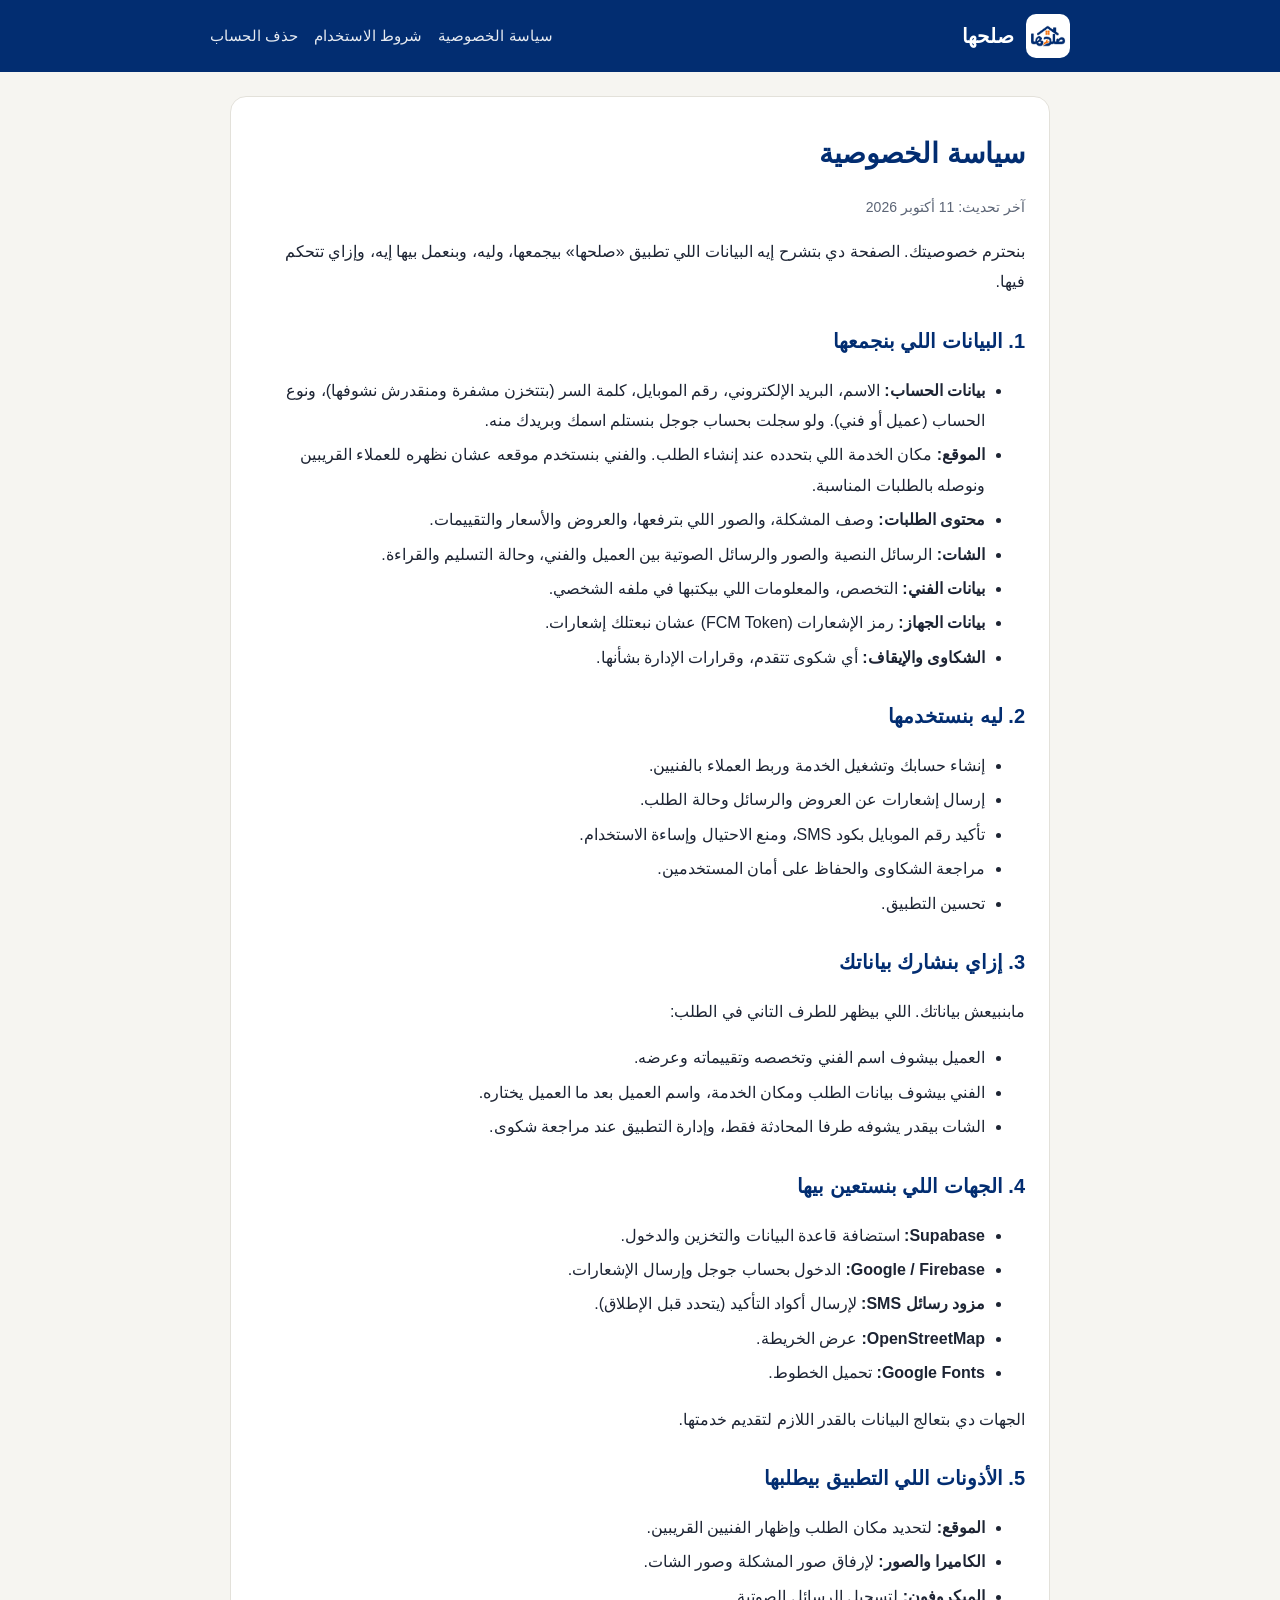
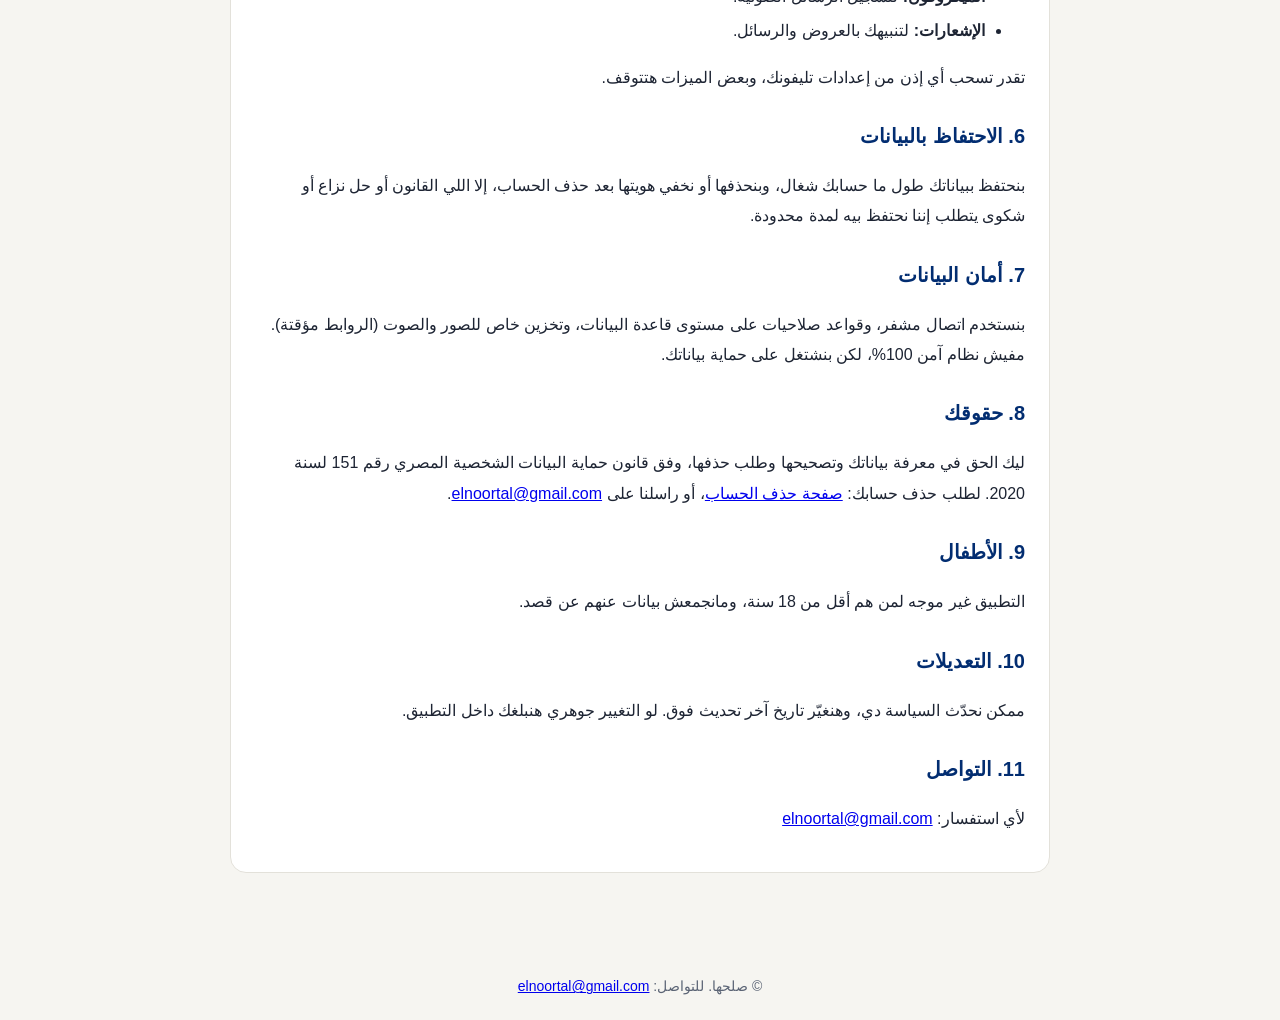
==== privacy.html @ 38f49c12 "site: privacy, terms, delete account" ====
<!doctype html>
<html lang="ar" dir="rtl">
<head>
<meta charset="utf-8">
<meta name="viewport" content="width=device-width,initial-scale=1">
<title>سياسة الخصوصية - صلحها</title>
<link rel="icon" href="logo.png">
<link rel="stylesheet" href="style.css">
</head>
<body>
<header><div class="in"><img src="logo.png" alt="صلحها"><a href="index.html">صلحها</a>
<nav><a href="privacy.html">سياسة الخصوصية</a><a href="terms.html">شروط الاستخدام</a><a href="delete-account.html">حذف الحساب</a></nav></div></header>
<main>
<div class="card">
<h1>سياسة الخصوصية</h1>
<p class="muted">آخر تحديث: 11 أكتوبر 2026</p>
<p>بنحترم خصوصيتك. الصفحة دي بتشرح إيه البيانات اللي تطبيق «صلحها» بيجمعها، وليه، وبنعمل بيها إيه، وإزاي تتحكم فيها.</p>

<h2>1. البيانات اللي بنجمعها</h2>
<ul>
<li><b>بيانات الحساب:</b> الاسم، البريد الإلكتروني، رقم الموبايل، كلمة السر (بتتخزن مشفرة ومنقدرش نشوفها)، ونوع الحساب (عميل أو فني). ولو سجلت بحساب جوجل بنستلم اسمك وبريدك منه.</li>
<li><b>الموقع:</b> مكان الخدمة اللي بتحدده عند إنشاء الطلب. والفني بنستخدم موقعه عشان نظهره للعملاء القريبين ونوصله بالطلبات المناسبة.</li>
<li><b>محتوى الطلبات:</b> وصف المشكلة، والصور اللي بترفعها، والعروض والأسعار والتقييمات.</li>
<li><b>الشات:</b> الرسائل النصية والصور والرسائل الصوتية بين العميل والفني، وحالة التسليم والقراءة.</li>
<li><b>بيانات الفني:</b> التخصص، والمعلومات اللي بيكتبها في ملفه الشخصي.</li>
<li><b>بيانات الجهاز:</b> رمز الإشعارات (FCM Token) عشان نبعتلك إشعارات.</li>
<li><b>الشكاوى والإيقاف:</b> أي شكوى تتقدم، وقرارات الإدارة بشأنها.</li>
</ul>

<h2>2. ليه بنستخدمها</h2>
<ul>
<li>إنشاء حسابك وتشغيل الخدمة وربط العملاء بالفنيين.</li>
<li>إرسال إشعارات عن العروض والرسائل وحالة الطلب.</li>
<li>تأكيد رقم الموبايل بكود SMS، ومنع الاحتيال وإساءة الاستخدام.</li>
<li>مراجعة الشكاوى والحفاظ على أمان المستخدمين.</li>
<li>تحسين التطبيق.</li>
</ul>

<h2>3. إزاي بنشارك بياناتك</h2>
<p>مابنبيعش بياناتك. اللي بيظهر للطرف التاني في الطلب:</p>
<ul>
<li>العميل بيشوف اسم الفني وتخصصه وتقييماته وعرضه.</li>
<li>الفني بيشوف بيانات الطلب ومكان الخدمة، واسم العميل بعد ما العميل يختاره.</li>
<li>الشات بيقدر يشوفه طرفا المحادثة فقط، وإدارة التطبيق عند مراجعة شكوى.</li>
</ul>

<h2>4. الجهات اللي بنستعين بيها</h2>
<ul>
<li><b>Supabase:</b> استضافة قاعدة البيانات والتخزين والدخول.</li>
<li><b>Google / Firebase:</b> الدخول بحساب جوجل وإرسال الإشعارات.</li>
<li><b>مزود رسائل SMS:</b> لإرسال أكواد التأكيد (يتحدد قبل الإطلاق).</li>
<li><b>OpenStreetMap:</b> عرض الخريطة.</li>
<li><b>Google Fonts:</b> تحميل الخطوط.</li>
</ul>
<p>الجهات دي بتعالج البيانات بالقدر اللازم لتقديم خدمتها.</p>

<h2>5. الأذونات اللي التطبيق بيطلبها</h2>
<ul>
<li><b>الموقع:</b> لتحديد مكان الطلب وإظهار الفنيين القريبين.</li>
<li><b>الكاميرا والصور:</b> لإرفاق صور المشكلة وصور الشات.</li>
<li><b>الميكروفون:</b> لتسجيل الرسائل الصوتية.</li>
<li><b>الإشعارات:</b> لتنبيهك بالعروض والرسائل.</li>
</ul>
<p>تقدر تسحب أي إذن من إعدادات تليفونك، وبعض الميزات هتتوقف.</p>

<h2>6. الاحتفاظ بالبيانات</h2>
<p>بنحتفظ ببياناتك طول ما حسابك شغال، وبنحذفها أو نخفي هويتها بعد حذف الحساب، إلا اللي القانون أو حل نزاع أو شكوى يتطلب إننا نحتفظ بيه لمدة محدودة.</p>

<h2>7. أمان البيانات</h2>
<p>بنستخدم اتصال مشفر، وقواعد صلاحيات على مستوى قاعدة البيانات، وتخزين خاص للصور والصوت (الروابط مؤقتة). مفيش نظام آمن 100%، لكن بنشتغل على حماية بياناتك.</p>

<h2>8. حقوقك</h2>
<p>ليك الحق في معرفة بياناتك وتصحيحها وطلب حذفها، وفق قانون حماية البيانات الشخصية المصري رقم 151 لسنة 2020. لطلب حذف حسابك: <a href="delete-account.html">صفحة حذف الحساب</a>، أو راسلنا على <a href="mailto:elnoortal@gmail.com">elnoortal@gmail.com</a>.</p>

<h2>9. الأطفال</h2>
<p>التطبيق غير موجه لمن هم أقل من 18 سنة، ومانجمعش بيانات عنهم عن قصد.</p>

<h2>10. التعديلات</h2>
<p>ممكن نحدّث السياسة دي، وهنغيّر تاريخ آخر تحديث فوق. لو التغيير جوهري هنبلغك داخل التطبيق.</p>

<h2>11. التواصل</h2>
<p>لأي استفسار: <a href="mailto:elnoortal@gmail.com">elnoortal@gmail.com</a></p>
</div>
</main>
<footer>© صلحها. للتواصل: <a href="mailto:elnoortal@gmail.com">elnoortal@gmail.com</a></footer>
</body>
</html>
---- style.css ----
*{box-sizing:border-box}
body{margin:0;font-family:"Segoe UI",Tahoma,Arial,sans-serif;background:#f6f5f1;color:#1d2433;line-height:1.9}
header{background:#022d71;color:#fff;padding:14px 20px}
header .in{max-width:860px;margin:auto;display:flex;align-items:center;gap:12px;flex-wrap:wrap}
header img{width:44px;height:44px;border-radius:10px;background:#fff}
header a{color:#fff;text-decoration:none;font-weight:700;font-size:20px}
nav{margin-inline-start:auto;display:flex;gap:16px;font-size:15px}
nav a{font-weight:400;font-size:15px;opacity:.9}
main{max-width:860px;margin:24px auto;padding:0 20px 40px}
.card{background:#fff;border:1px solid #e3e1da;border-radius:16px;padding:22px 24px;margin-bottom:16px}
h1{color:#022d71;font-size:28px;margin:8px 0 4px}
h2{color:#022d71;font-size:20px;margin:24px 0 6px}
p,li{font-size:16px}
li{margin:4px 0}
.muted{color:#5b6475;font-size:14px}
.btn{display:inline-block;background:#fc6d07;color:#fff;padding:10px 20px;border-radius:12px;text-decoration:none;font-weight:700}
.note{background:#fff4e8;border:1px solid #fcd5ae;border-radius:12px;padding:12px 16px;font-size:15px}
footer{text-align:center;color:#5b6475;font-size:14px;padding:20px}
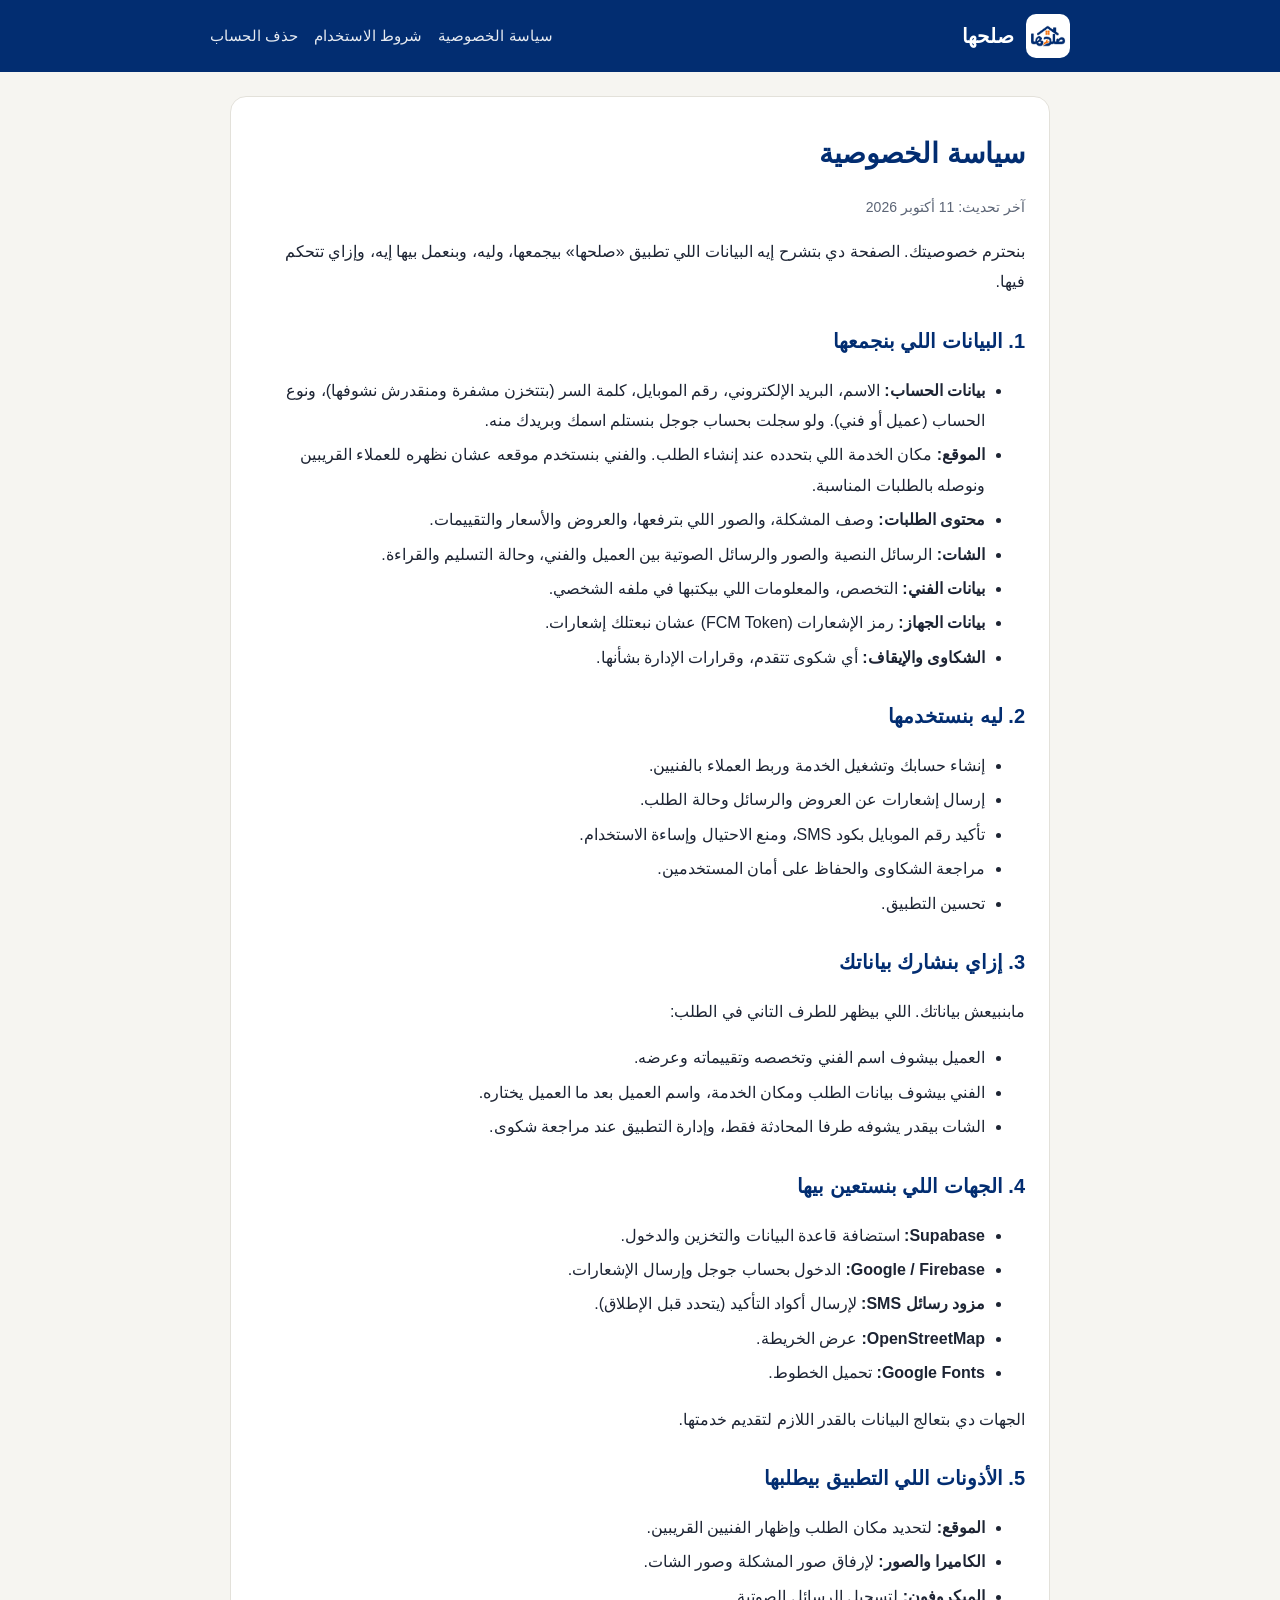
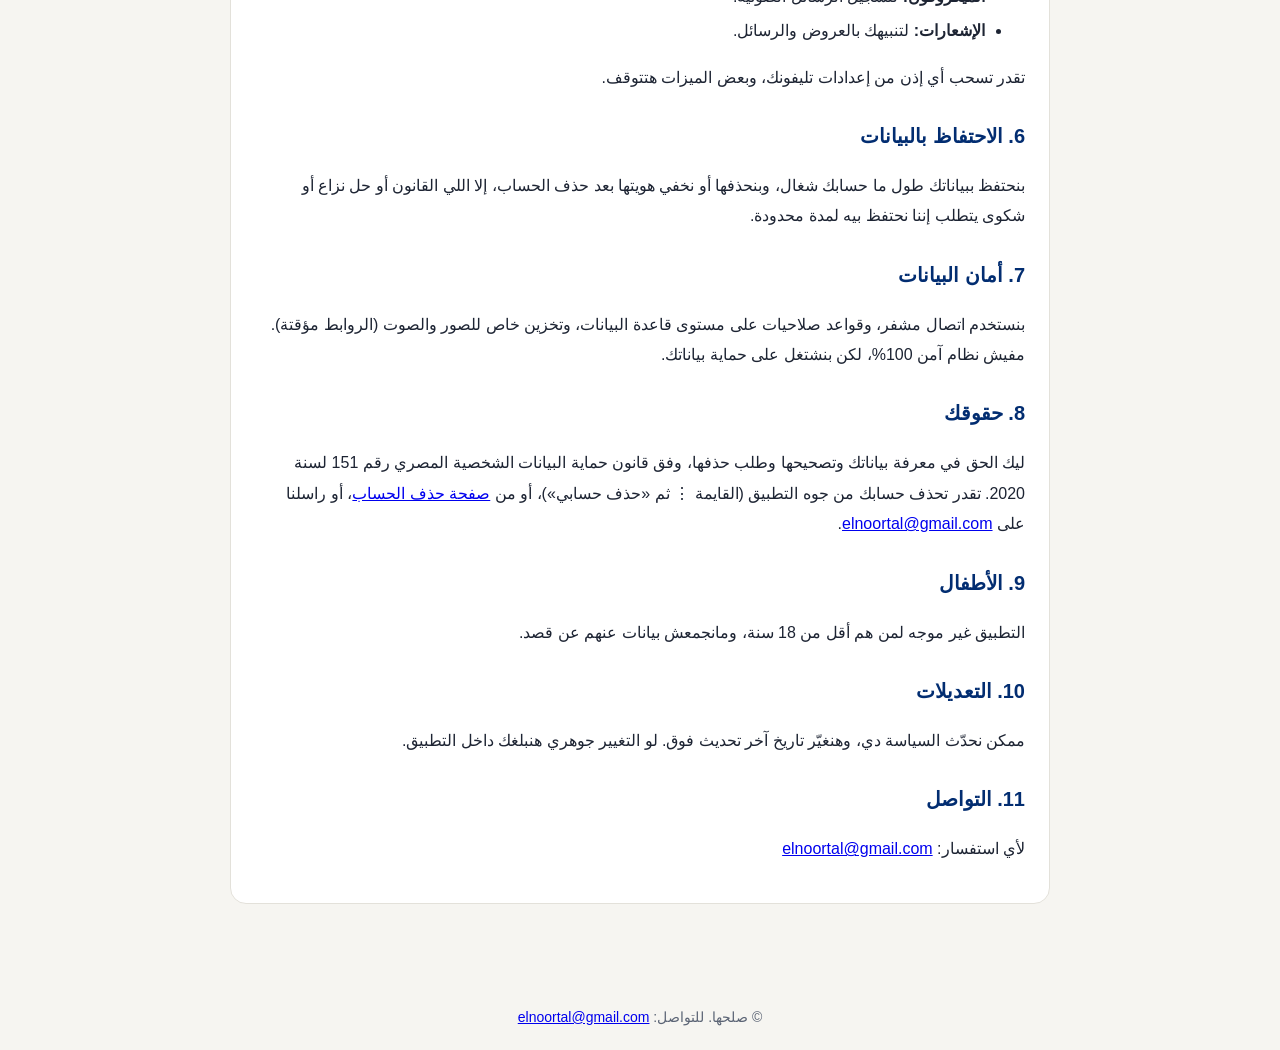
==== commit b2ac74a8: "site: in-app account deletion" ====
--- a/privacy.html
+++ b/privacy.html
@@ -70,7 +70,7 @@
 <p>بنستخدم اتصال مشفر، وقواعد صلاحيات على مستوى قاعدة البيانات، وتخزين خاص للصور والصوت (الروابط مؤقتة). مفيش نظام آمن 100%، لكن بنشتغل على حماية بياناتك.</p>
 
 <h2>8. حقوقك</h2>
-<p>ليك الحق في معرفة بياناتك وتصحيحها وطلب حذفها، وفق قانون حماية البيانات الشخصية المصري رقم 151 لسنة 2020. لطلب حذف حسابك: <a href="delete-account.html">صفحة حذف الحساب</a>، أو راسلنا على <a href="mailto:elnoortal@gmail.com">elnoortal@gmail.com</a>.</p>
+<p>ليك الحق في معرفة بياناتك وتصحيحها وطلب حذفها، وفق قانون حماية البيانات الشخصية المصري رقم 151 لسنة 2020. تقدر تحذف حسابك من جوه التطبيق (القايمة ⋮ ثم «حذف حسابي»)، أو من <a href="delete-account.html">صفحة حذف الحساب</a>، أو راسلنا على <a href="mailto:elnoortal@gmail.com">elnoortal@gmail.com</a>.</p>
 
 <h2>9. الأطفال</h2>
 <p>التطبيق غير موجه لمن هم أقل من 18 سنة، ومانجمعش بيانات عنهم عن قصد.</p>
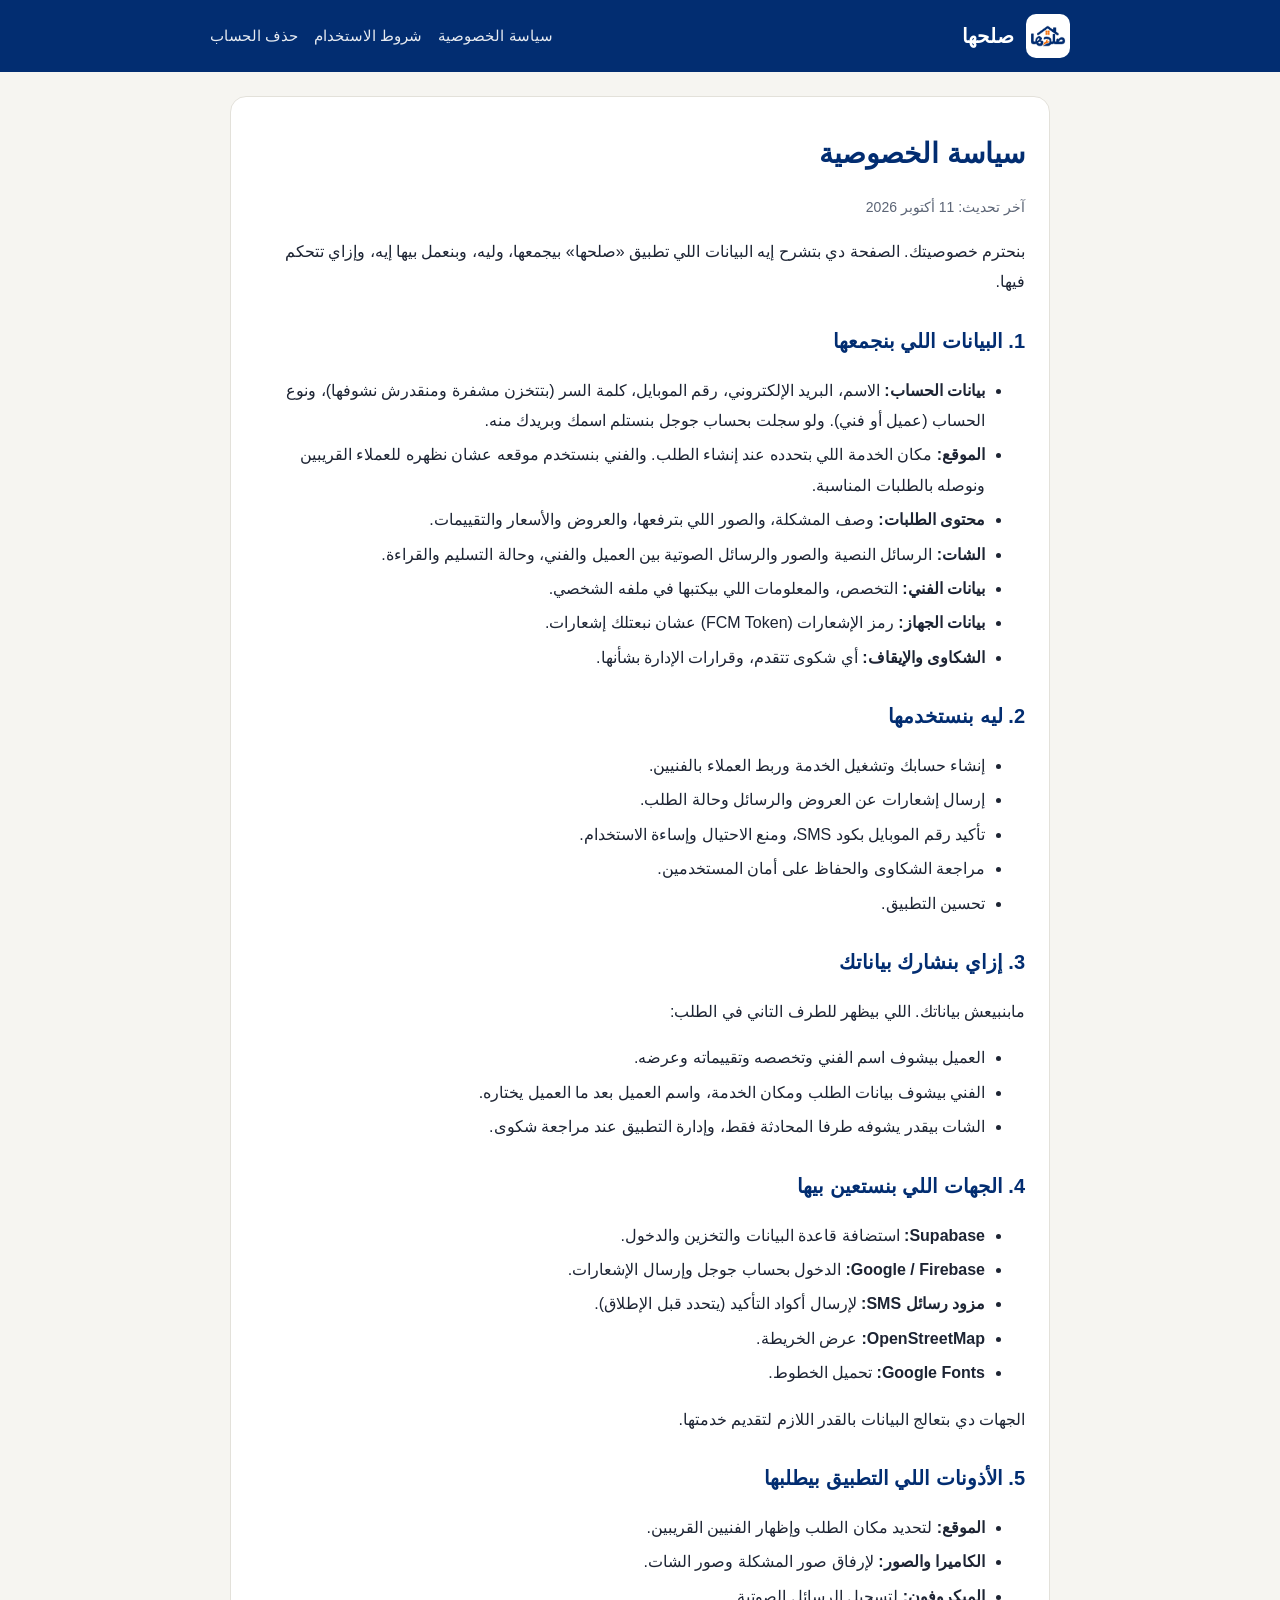
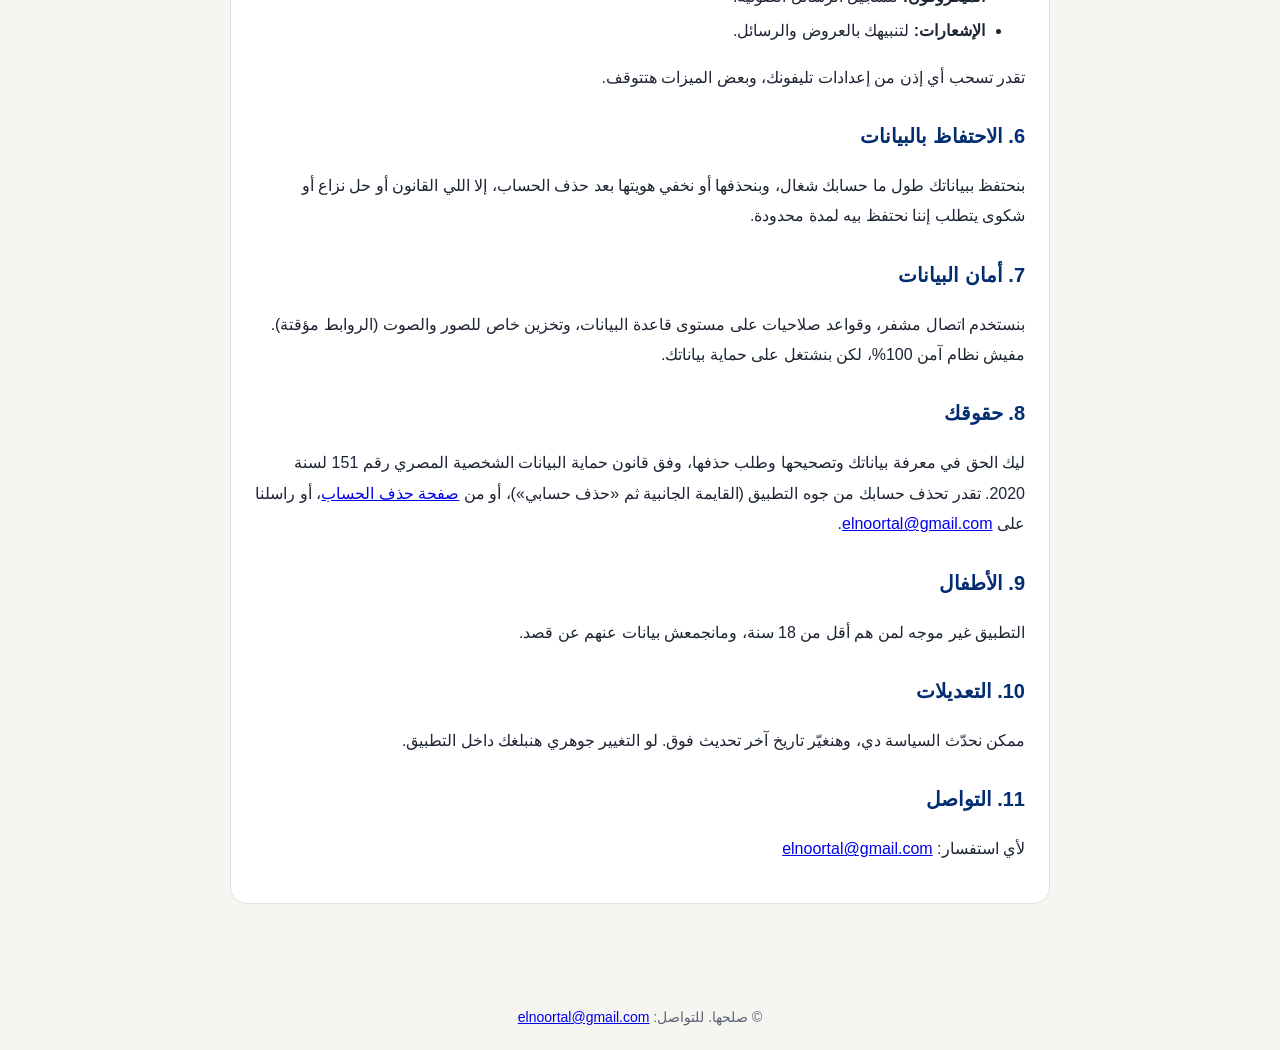
==== commit fb16b9e1: "site: drawer wording" ====
--- a/privacy.html
+++ b/privacy.html
@@ -70,7 +70,7 @@
 <p>بنستخدم اتصال مشفر، وقواعد صلاحيات على مستوى قاعدة البيانات، وتخزين خاص للصور والصوت (الروابط مؤقتة). مفيش نظام آمن 100%، لكن بنشتغل على حماية بياناتك.</p>
 
 <h2>8. حقوقك</h2>
-<p>ليك الحق في معرفة بياناتك وتصحيحها وطلب حذفها، وفق قانون حماية البيانات الشخصية المصري رقم 151 لسنة 2020. تقدر تحذف حسابك من جوه التطبيق (القايمة ⋮ ثم «حذف حسابي»)، أو من <a href="delete-account.html">صفحة حذف الحساب</a>، أو راسلنا على <a href="mailto:elnoortal@gmail.com">elnoortal@gmail.com</a>.</p>
+<p>ليك الحق في معرفة بياناتك وتصحيحها وطلب حذفها، وفق قانون حماية البيانات الشخصية المصري رقم 151 لسنة 2020. تقدر تحذف حسابك من جوه التطبيق (القايمة الجانبية ثم «حذف حسابي»)، أو من <a href="delete-account.html">صفحة حذف الحساب</a>، أو راسلنا على <a href="mailto:elnoortal@gmail.com">elnoortal@gmail.com</a>.</p>
 
 <h2>9. الأطفال</h2>
 <p>التطبيق غير موجه لمن هم أقل من 18 سنة، ومانجمعش بيانات عنهم عن قصد.</p>
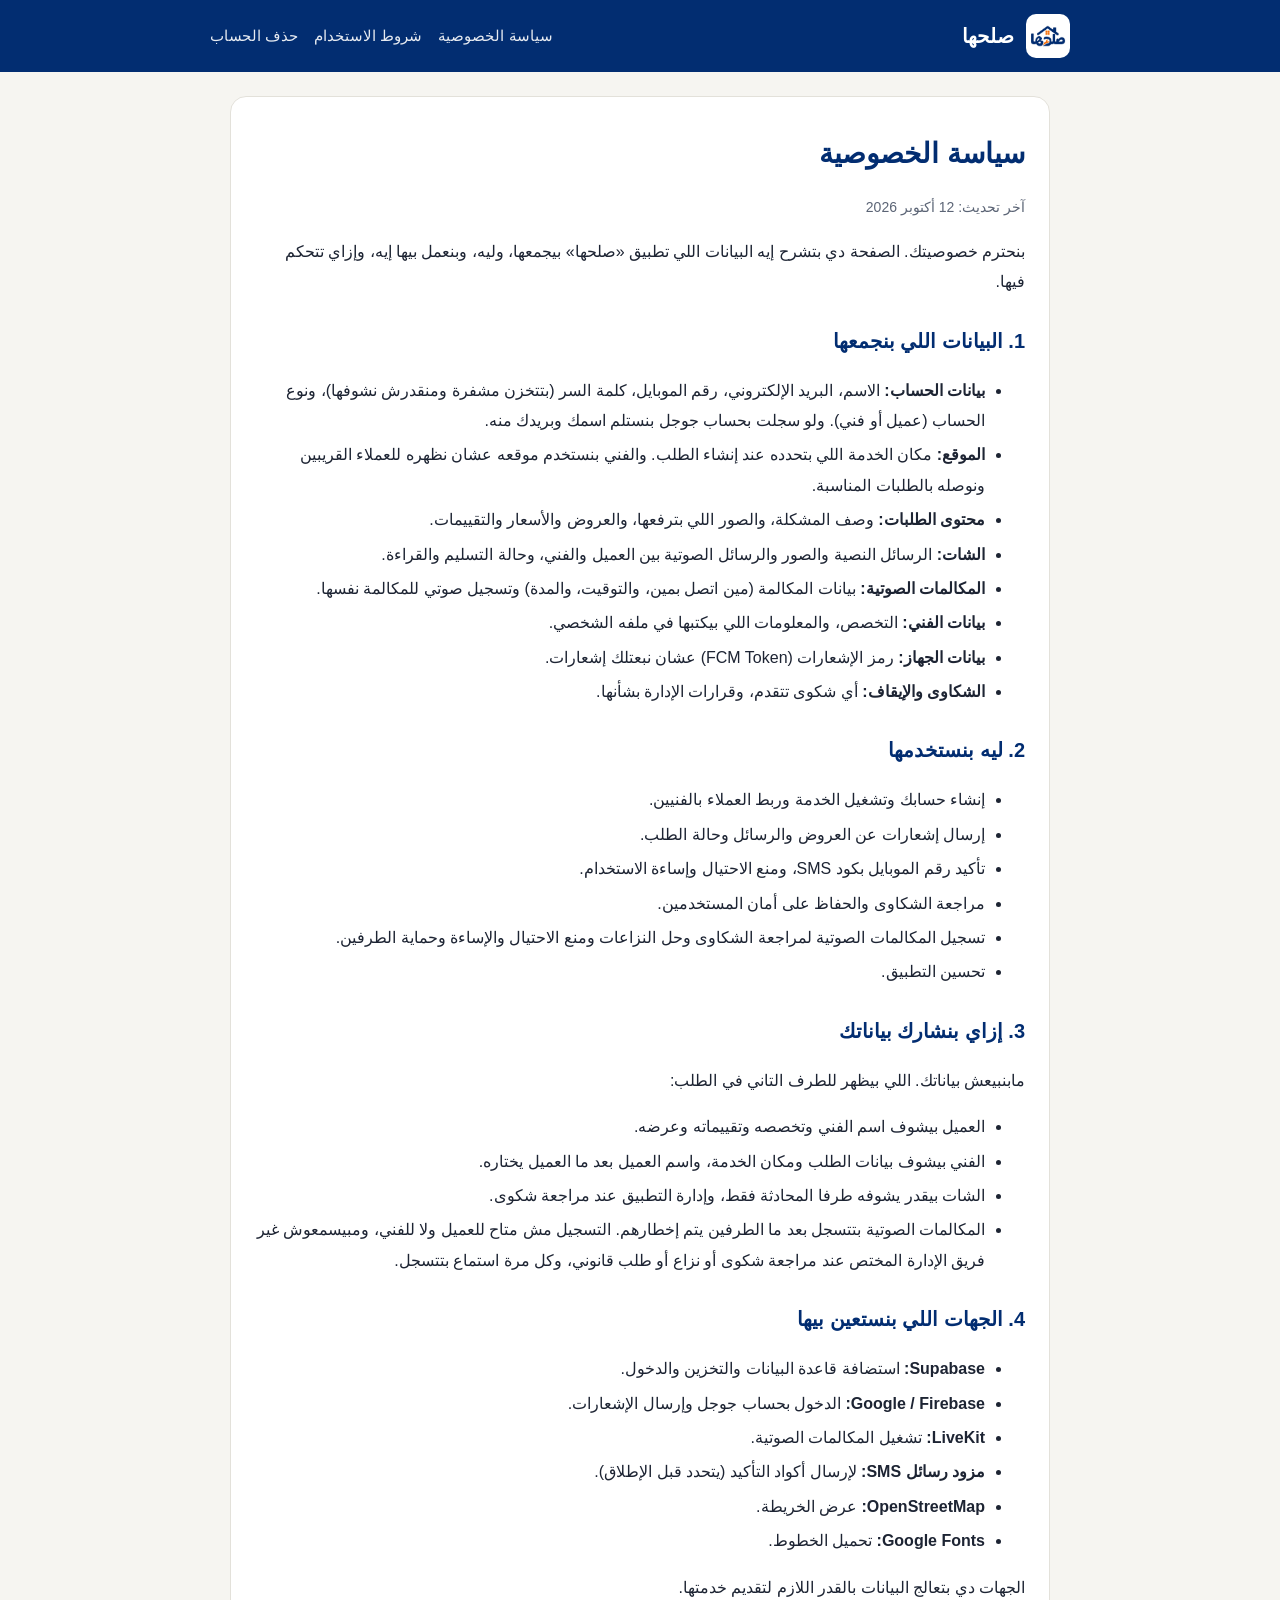
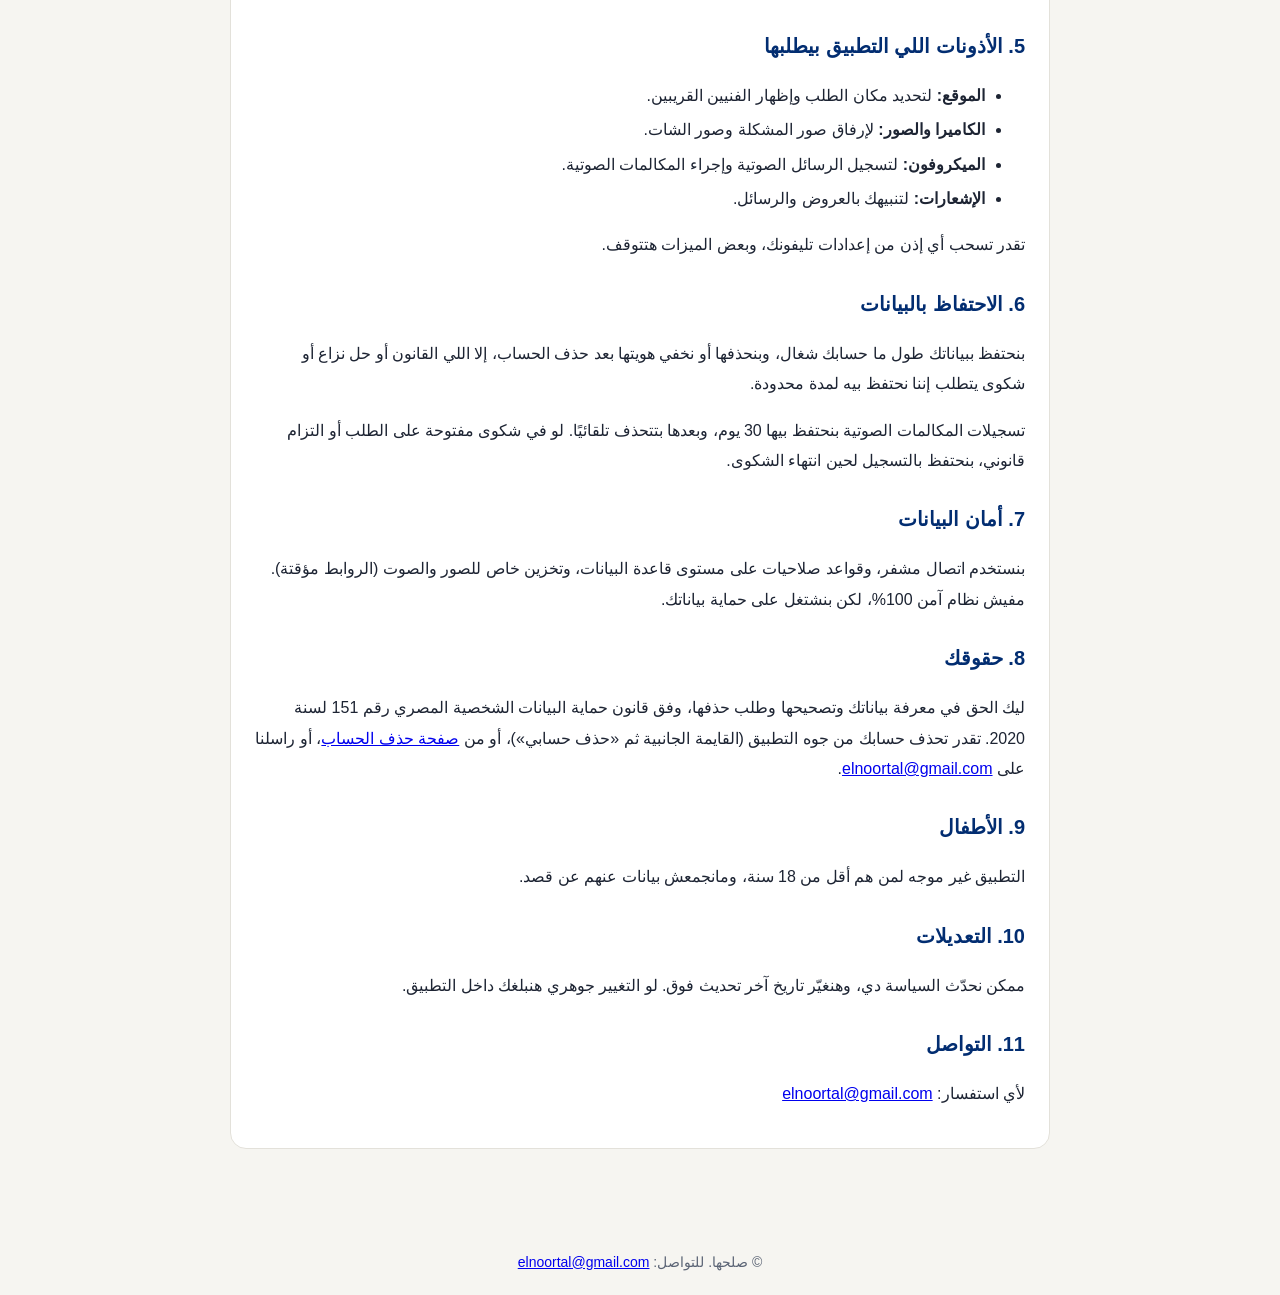
==== commit 0159a5cf: "call recording clauses in privacy and terms" ====
--- a/privacy.html
+++ b/privacy.html
@@ -13,7 +13,7 @@
 <main>
 <div class="card">
 <h1>سياسة الخصوصية</h1>
-<p class="muted">آخر تحديث: 11 أكتوبر 2026</p>
+<p class="muted">آخر تحديث: 12 أكتوبر 2026</p>
 <p>بنحترم خصوصيتك. الصفحة دي بتشرح إيه البيانات اللي تطبيق «صلحها» بيجمعها، وليه، وبنعمل بيها إيه، وإزاي تتحكم فيها.</p>
 
 <h2>1. البيانات اللي بنجمعها</h2>
@@ -22,6 +22,7 @@
 <li><b>الموقع:</b> مكان الخدمة اللي بتحدده عند إنشاء الطلب. والفني بنستخدم موقعه عشان نظهره للعملاء القريبين ونوصله بالطلبات المناسبة.</li>
 <li><b>محتوى الطلبات:</b> وصف المشكلة، والصور اللي بترفعها، والعروض والأسعار والتقييمات.</li>
 <li><b>الشات:</b> الرسائل النصية والصور والرسائل الصوتية بين العميل والفني، وحالة التسليم والقراءة.</li>
+<li><b>المكالمات الصوتية:</b> بيانات المكالمة (مين اتصل بمين، والتوقيت، والمدة) وتسجيل صوتي للمكالمة نفسها.</li>
 <li><b>بيانات الفني:</b> التخصص، والمعلومات اللي بيكتبها في ملفه الشخصي.</li>
 <li><b>بيانات الجهاز:</b> رمز الإشعارات (FCM Token) عشان نبعتلك إشعارات.</li>
 <li><b>الشكاوى والإيقاف:</b> أي شكوى تتقدم، وقرارات الإدارة بشأنها.</li>
@@ -33,6 +34,7 @@
 <li>إرسال إشعارات عن العروض والرسائل وحالة الطلب.</li>
 <li>تأكيد رقم الموبايل بكود SMS، ومنع الاحتيال وإساءة الاستخدام.</li>
 <li>مراجعة الشكاوى والحفاظ على أمان المستخدمين.</li>
+<li>تسجيل المكالمات الصوتية لمراجعة الشكاوى وحل النزاعات ومنع الاحتيال والإساءة وحماية الطرفين.</li>
 <li>تحسين التطبيق.</li>
 </ul>
 
@@ -42,12 +44,14 @@
 <li>العميل بيشوف اسم الفني وتخصصه وتقييماته وعرضه.</li>
 <li>الفني بيشوف بيانات الطلب ومكان الخدمة، واسم العميل بعد ما العميل يختاره.</li>
 <li>الشات بيقدر يشوفه طرفا المحادثة فقط، وإدارة التطبيق عند مراجعة شكوى.</li>
+<li>المكالمات الصوتية بتتسجل بعد ما الطرفين يتم إخطارهم. التسجيل مش متاح للعميل ولا للفني، ومبيسمعوش غير فريق الإدارة المختص عند مراجعة شكوى أو نزاع أو طلب قانوني، وكل مرة استماع بتتسجل.</li>
 </ul>
 
 <h2>4. الجهات اللي بنستعين بيها</h2>
 <ul>
 <li><b>Supabase:</b> استضافة قاعدة البيانات والتخزين والدخول.</li>
 <li><b>Google / Firebase:</b> الدخول بحساب جوجل وإرسال الإشعارات.</li>
+<li><b>LiveKit:</b> تشغيل المكالمات الصوتية.</li>
 <li><b>مزود رسائل SMS:</b> لإرسال أكواد التأكيد (يتحدد قبل الإطلاق).</li>
 <li><b>OpenStreetMap:</b> عرض الخريطة.</li>
 <li><b>Google Fonts:</b> تحميل الخطوط.</li>
@@ -58,13 +62,14 @@
 <ul>
 <li><b>الموقع:</b> لتحديد مكان الطلب وإظهار الفنيين القريبين.</li>
 <li><b>الكاميرا والصور:</b> لإرفاق صور المشكلة وصور الشات.</li>
-<li><b>الميكروفون:</b> لتسجيل الرسائل الصوتية.</li>
+<li><b>الميكروفون:</b> لتسجيل الرسائل الصوتية وإجراء المكالمات الصوتية.</li>
 <li><b>الإشعارات:</b> لتنبيهك بالعروض والرسائل.</li>
 </ul>
 <p>تقدر تسحب أي إذن من إعدادات تليفونك، وبعض الميزات هتتوقف.</p>
 
 <h2>6. الاحتفاظ بالبيانات</h2>
 <p>بنحتفظ ببياناتك طول ما حسابك شغال، وبنحذفها أو نخفي هويتها بعد حذف الحساب، إلا اللي القانون أو حل نزاع أو شكوى يتطلب إننا نحتفظ بيه لمدة محدودة.</p>
+<p>تسجيلات المكالمات الصوتية بنحتفظ بيها 30 يوم، وبعدها بتتحذف تلقائيًا. لو في شكوى مفتوحة على الطلب أو التزام قانوني، بنحتفظ بالتسجيل لحين انتهاء الشكوى.</p>
 
 <h2>7. أمان البيانات</h2>
 <p>بنستخدم اتصال مشفر، وقواعد صلاحيات على مستوى قاعدة البيانات، وتخزين خاص للصور والصوت (الروابط مؤقتة). مفيش نظام آمن 100%، لكن بنشتغل على حماية بياناتك.</p>
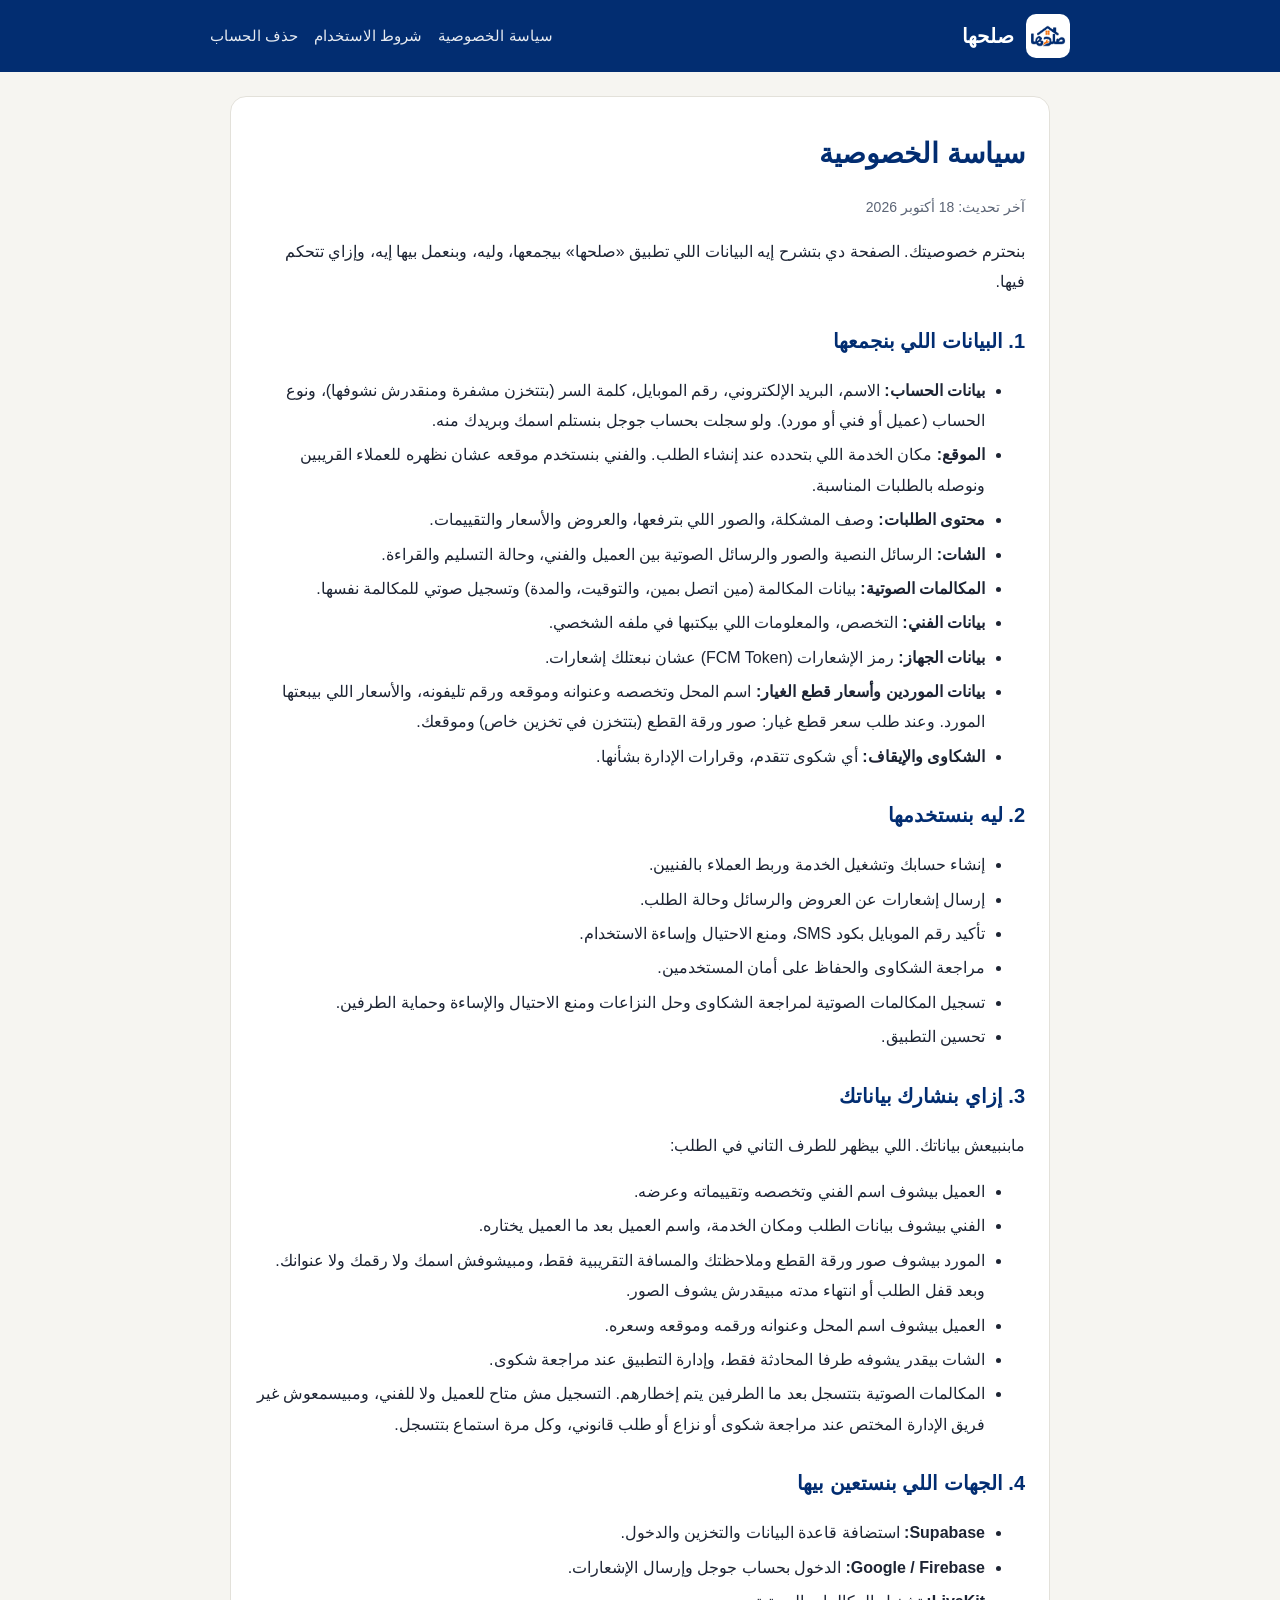
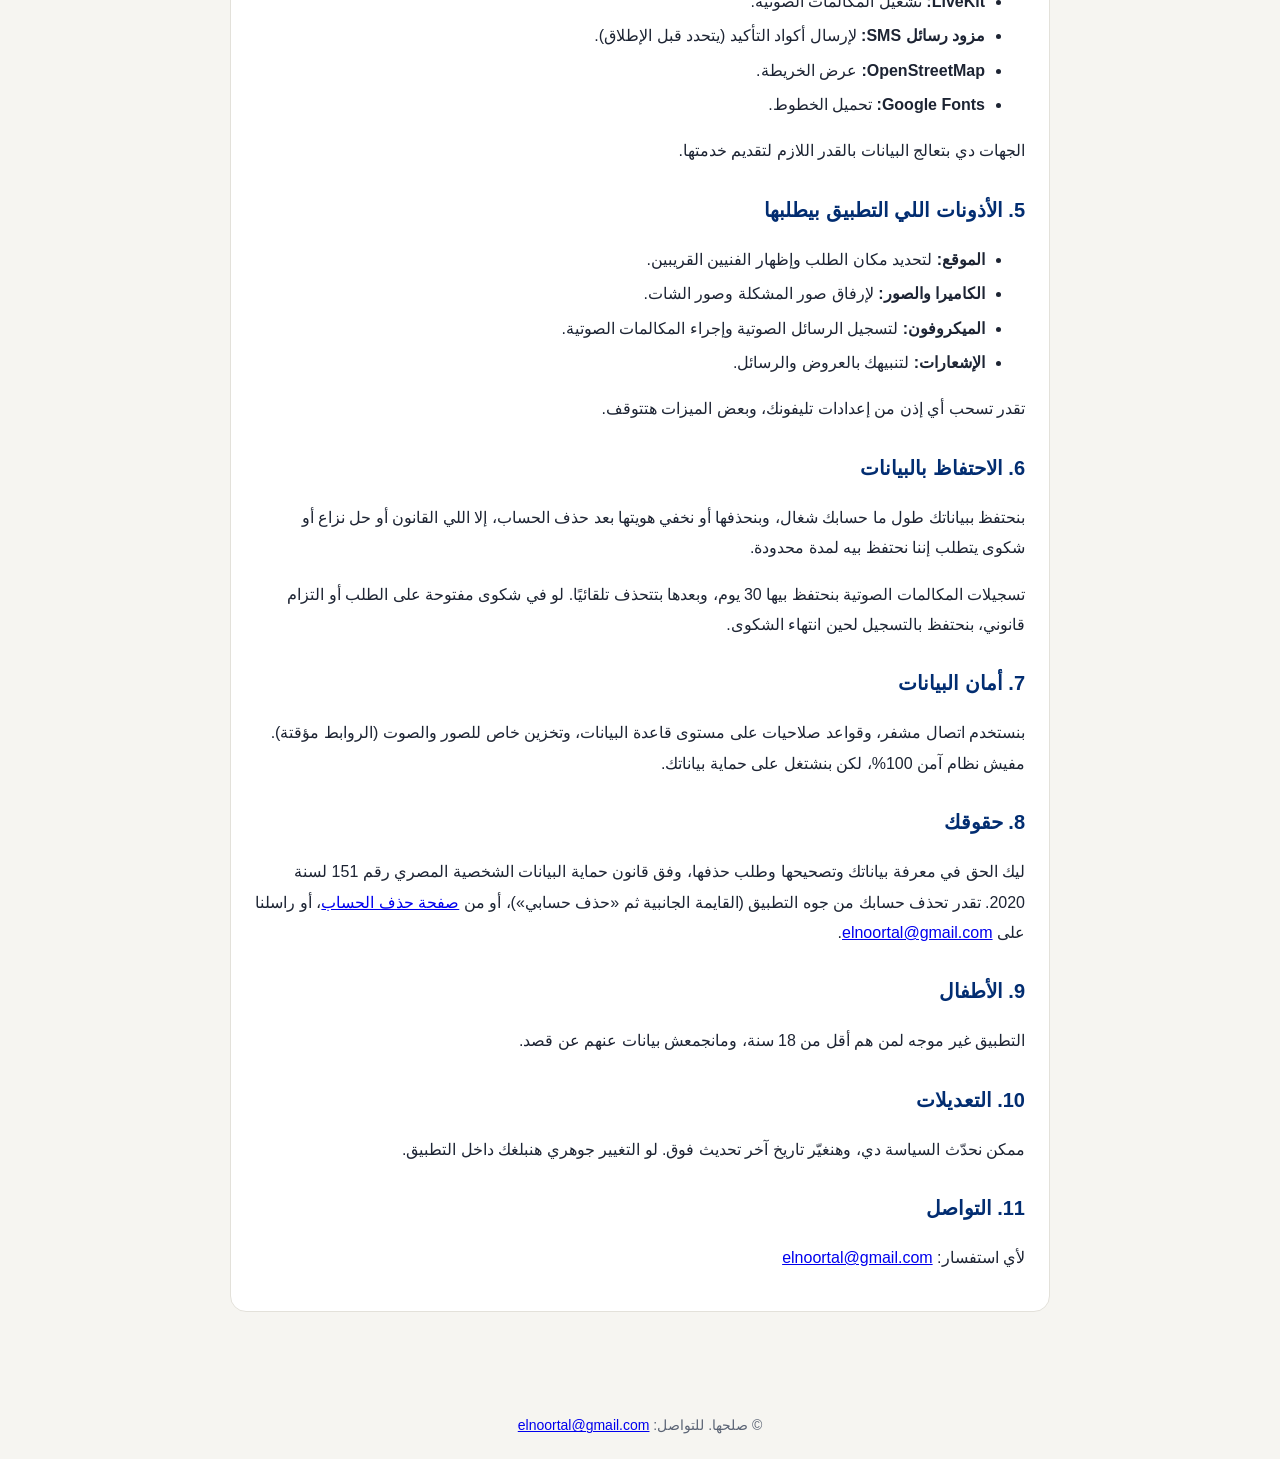
==== commit 55e7719d: "terms and privacy: suppliers" ====
--- a/privacy.html
+++ b/privacy.html
@@ -13,18 +13,19 @@
 <main>
 <div class="card">
 <h1>سياسة الخصوصية</h1>
-<p class="muted">آخر تحديث: 12 أكتوبر 2026</p>
+<p class="muted">آخر تحديث: 18 أكتوبر 2026</p>
 <p>بنحترم خصوصيتك. الصفحة دي بتشرح إيه البيانات اللي تطبيق «صلحها» بيجمعها، وليه، وبنعمل بيها إيه، وإزاي تتحكم فيها.</p>
 
 <h2>1. البيانات اللي بنجمعها</h2>
 <ul>
-<li><b>بيانات الحساب:</b> الاسم، البريد الإلكتروني، رقم الموبايل، كلمة السر (بتتخزن مشفرة ومنقدرش نشوفها)، ونوع الحساب (عميل أو فني). ولو سجلت بحساب جوجل بنستلم اسمك وبريدك منه.</li>
+<li><b>بيانات الحساب:</b> الاسم، البريد الإلكتروني، رقم الموبايل، كلمة السر (بتتخزن مشفرة ومنقدرش نشوفها)، ونوع الحساب (عميل أو فني أو مورد). ولو سجلت بحساب جوجل بنستلم اسمك وبريدك منه.</li>
 <li><b>الموقع:</b> مكان الخدمة اللي بتحدده عند إنشاء الطلب. والفني بنستخدم موقعه عشان نظهره للعملاء القريبين ونوصله بالطلبات المناسبة.</li>
 <li><b>محتوى الطلبات:</b> وصف المشكلة، والصور اللي بترفعها، والعروض والأسعار والتقييمات.</li>
 <li><b>الشات:</b> الرسائل النصية والصور والرسائل الصوتية بين العميل والفني، وحالة التسليم والقراءة.</li>
 <li><b>المكالمات الصوتية:</b> بيانات المكالمة (مين اتصل بمين، والتوقيت، والمدة) وتسجيل صوتي للمكالمة نفسها.</li>
 <li><b>بيانات الفني:</b> التخصص، والمعلومات اللي بيكتبها في ملفه الشخصي.</li>
 <li><b>بيانات الجهاز:</b> رمز الإشعارات (FCM Token) عشان نبعتلك إشعارات.</li>
+<li><b>بيانات الموردين وأسعار قطع الغيار:</b> اسم المحل وتخصصه وعنوانه وموقعه ورقم تليفونه، والأسعار اللي بيبعتها المورد. وعند طلب سعر قطع غيار: صور ورقة القطع (بتتخزن في تخزين خاص) وموقعك.</li>
 <li><b>الشكاوى والإيقاف:</b> أي شكوى تتقدم، وقرارات الإدارة بشأنها.</li>
 </ul>
 
@@ -43,6 +44,8 @@
 <ul>
 <li>العميل بيشوف اسم الفني وتخصصه وتقييماته وعرضه.</li>
 <li>الفني بيشوف بيانات الطلب ومكان الخدمة، واسم العميل بعد ما العميل يختاره.</li>
+<li>المورد بيشوف صور ورقة القطع وملاحظتك والمسافة التقريبية فقط، ومبيشوفش اسمك ولا رقمك ولا عنوانك. وبعد قفل الطلب أو انتهاء مدته مبيقدرش يشوف الصور.</li>
+<li>العميل بيشوف اسم المحل وعنوانه ورقمه وموقعه وسعره.</li>
 <li>الشات بيقدر يشوفه طرفا المحادثة فقط، وإدارة التطبيق عند مراجعة شكوى.</li>
 <li>المكالمات الصوتية بتتسجل بعد ما الطرفين يتم إخطارهم. التسجيل مش متاح للعميل ولا للفني، ومبيسمعوش غير فريق الإدارة المختص عند مراجعة شكوى أو نزاع أو طلب قانوني، وكل مرة استماع بتتسجل.</li>
 </ul>
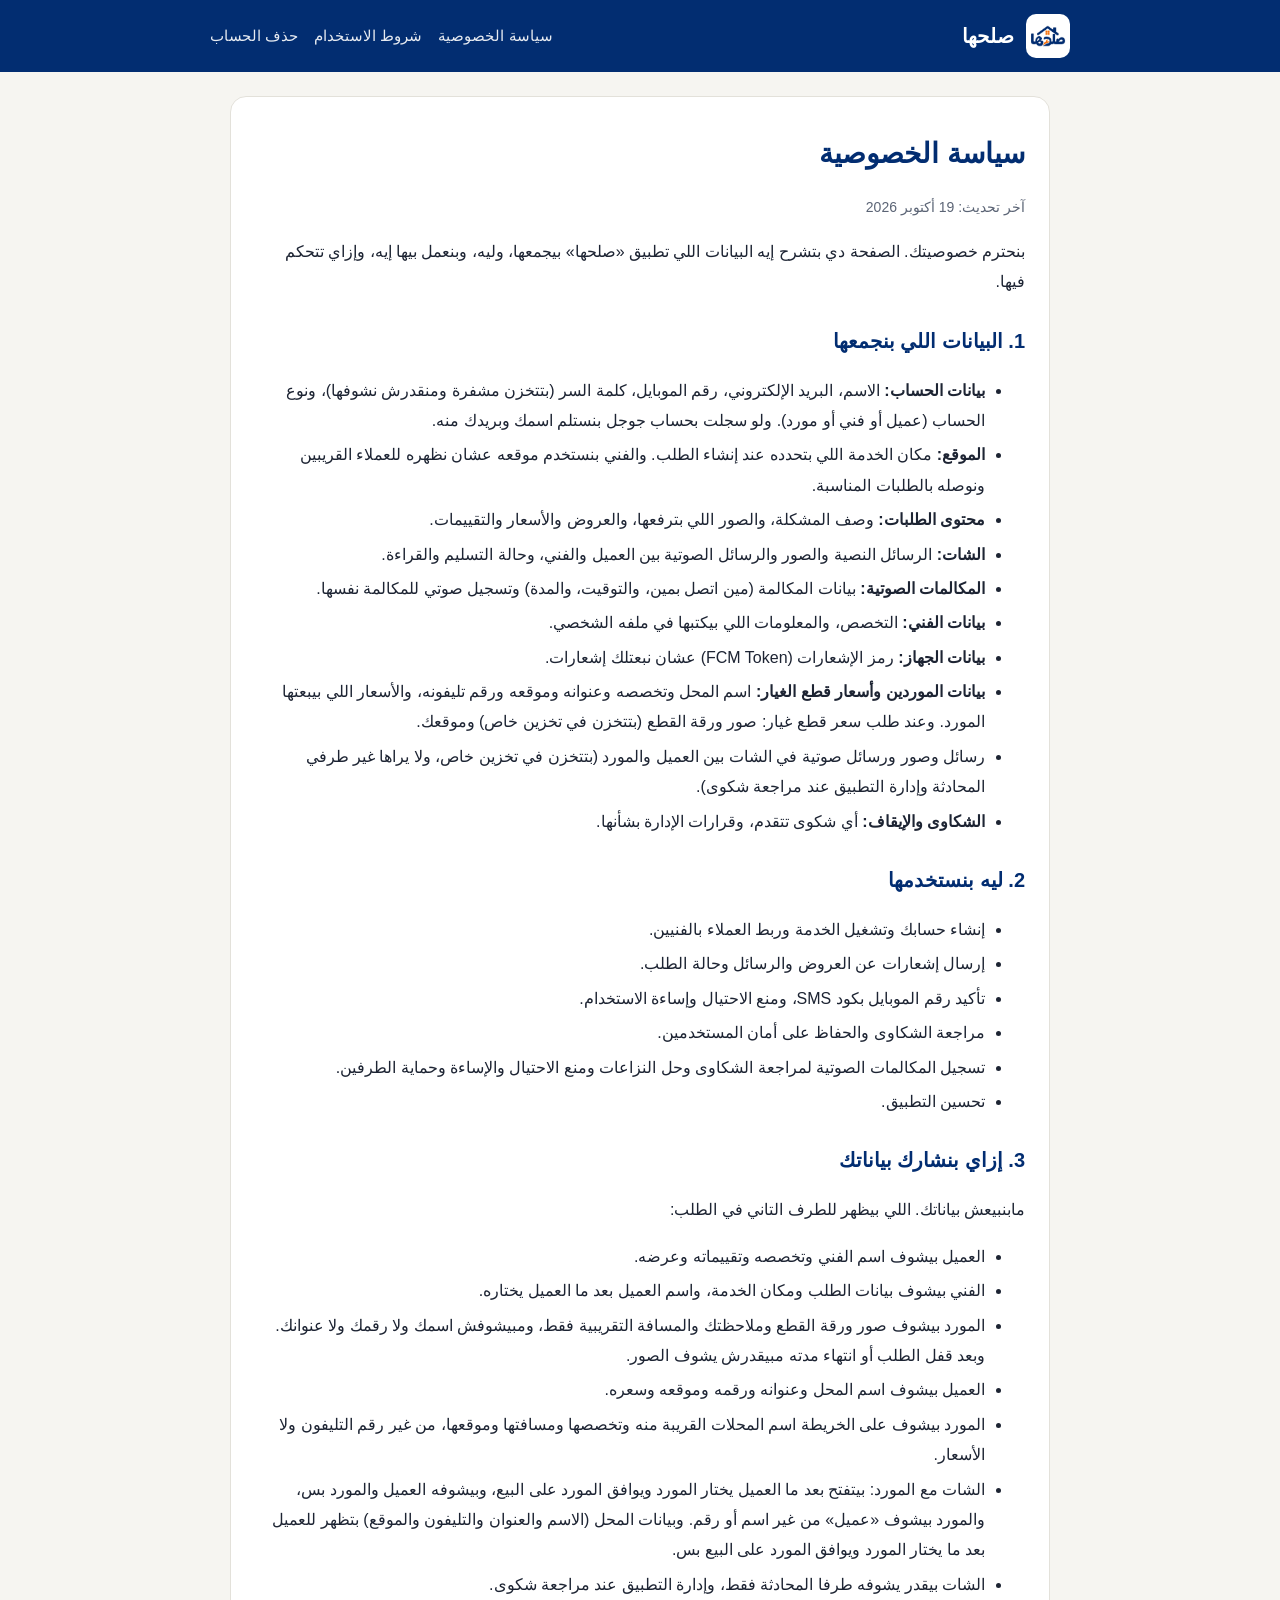
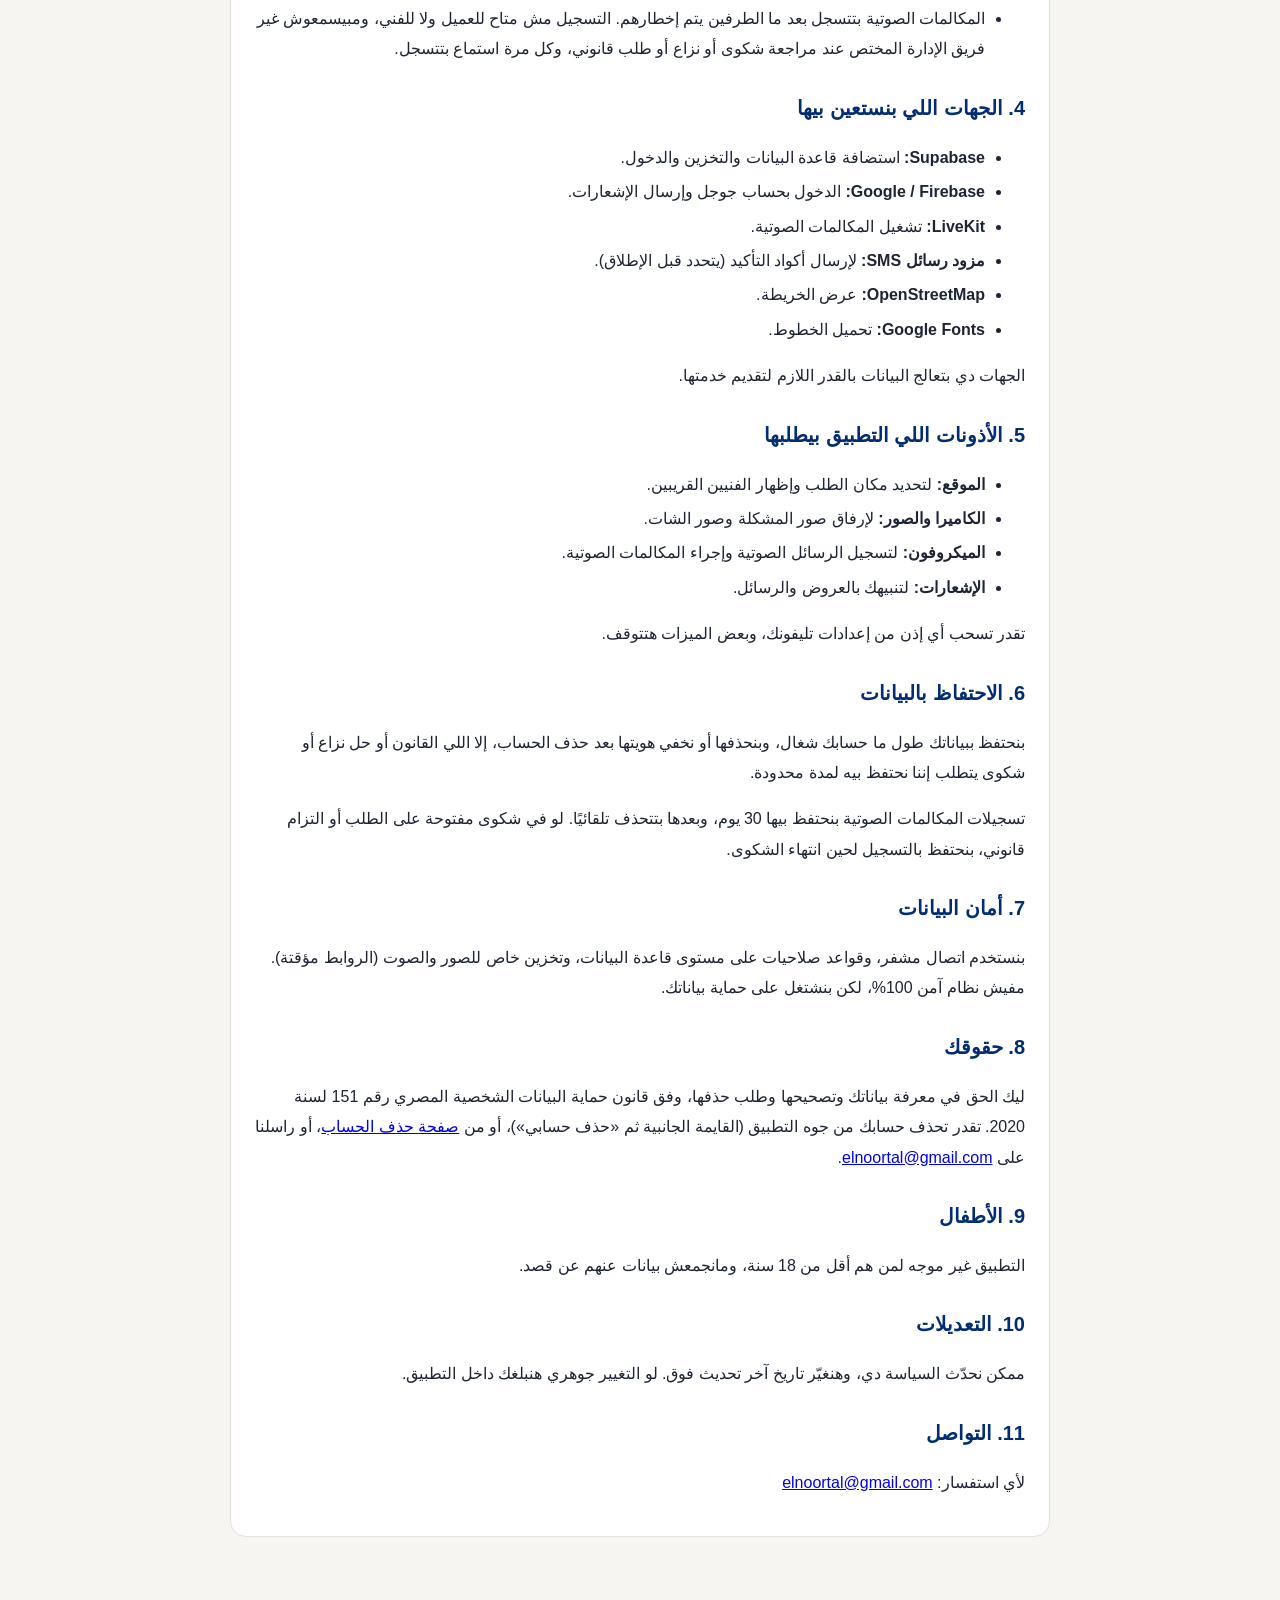
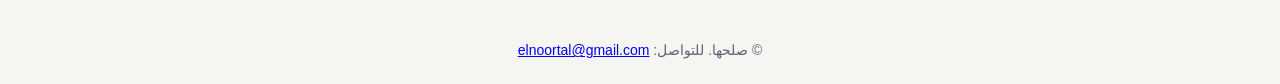
==== commit 9fd43f46: "terms: remove invoice cover-up rule" ====
--- a/privacy.html
+++ b/privacy.html
@@ -13,7 +13,7 @@
 <main>
 <div class="card">
 <h1>سياسة الخصوصية</h1>
-<p class="muted">آخر تحديث: 18 أكتوبر 2026</p>
+<p class="muted">آخر تحديث: 19 أكتوبر 2026</p>
 <p>بنحترم خصوصيتك. الصفحة دي بتشرح إيه البيانات اللي تطبيق «صلحها» بيجمعها، وليه، وبنعمل بيها إيه، وإزاي تتحكم فيها.</p>
 
 <h2>1. البيانات اللي بنجمعها</h2>
@@ -26,6 +26,7 @@
 <li><b>بيانات الفني:</b> التخصص، والمعلومات اللي بيكتبها في ملفه الشخصي.</li>
 <li><b>بيانات الجهاز:</b> رمز الإشعارات (FCM Token) عشان نبعتلك إشعارات.</li>
 <li><b>بيانات الموردين وأسعار قطع الغيار:</b> اسم المحل وتخصصه وعنوانه وموقعه ورقم تليفونه، والأسعار اللي بيبعتها المورد. وعند طلب سعر قطع غيار: صور ورقة القطع (بتتخزن في تخزين خاص) وموقعك.</li>
+<li>رسائل وصور ورسائل صوتية في الشات بين العميل والمورد (بتتخزن في تخزين خاص، ولا يراها غير طرفي المحادثة وإدارة التطبيق عند مراجعة شكوى).</li>
 <li><b>الشكاوى والإيقاف:</b> أي شكوى تتقدم، وقرارات الإدارة بشأنها.</li>
 </ul>
 
@@ -46,6 +47,8 @@
 <li>الفني بيشوف بيانات الطلب ومكان الخدمة، واسم العميل بعد ما العميل يختاره.</li>
 <li>المورد بيشوف صور ورقة القطع وملاحظتك والمسافة التقريبية فقط، ومبيشوفش اسمك ولا رقمك ولا عنوانك. وبعد قفل الطلب أو انتهاء مدته مبيقدرش يشوف الصور.</li>
 <li>العميل بيشوف اسم المحل وعنوانه ورقمه وموقعه وسعره.</li>
+<li>المورد بيشوف على الخريطة اسم المحلات القريبة منه وتخصصها ومسافتها وموقعها، من غير رقم التليفون ولا الأسعار.</li>
+<li>الشات مع المورد: بيتفتح بعد ما العميل يختار المورد ويوافق المورد على البيع، وبيشوفه العميل والمورد بس، والمورد بيشوف «عميل» من غير اسم أو رقم. وبيانات المحل (الاسم والعنوان والتليفون والموقع) بتظهر للعميل بعد ما يختار المورد ويوافق المورد على البيع بس.</li>
 <li>الشات بيقدر يشوفه طرفا المحادثة فقط، وإدارة التطبيق عند مراجعة شكوى.</li>
 <li>المكالمات الصوتية بتتسجل بعد ما الطرفين يتم إخطارهم. التسجيل مش متاح للعميل ولا للفني، ومبيسمعوش غير فريق الإدارة المختص عند مراجعة شكوى أو نزاع أو طلب قانوني، وكل مرة استماع بتتسجل.</li>
 </ul>
